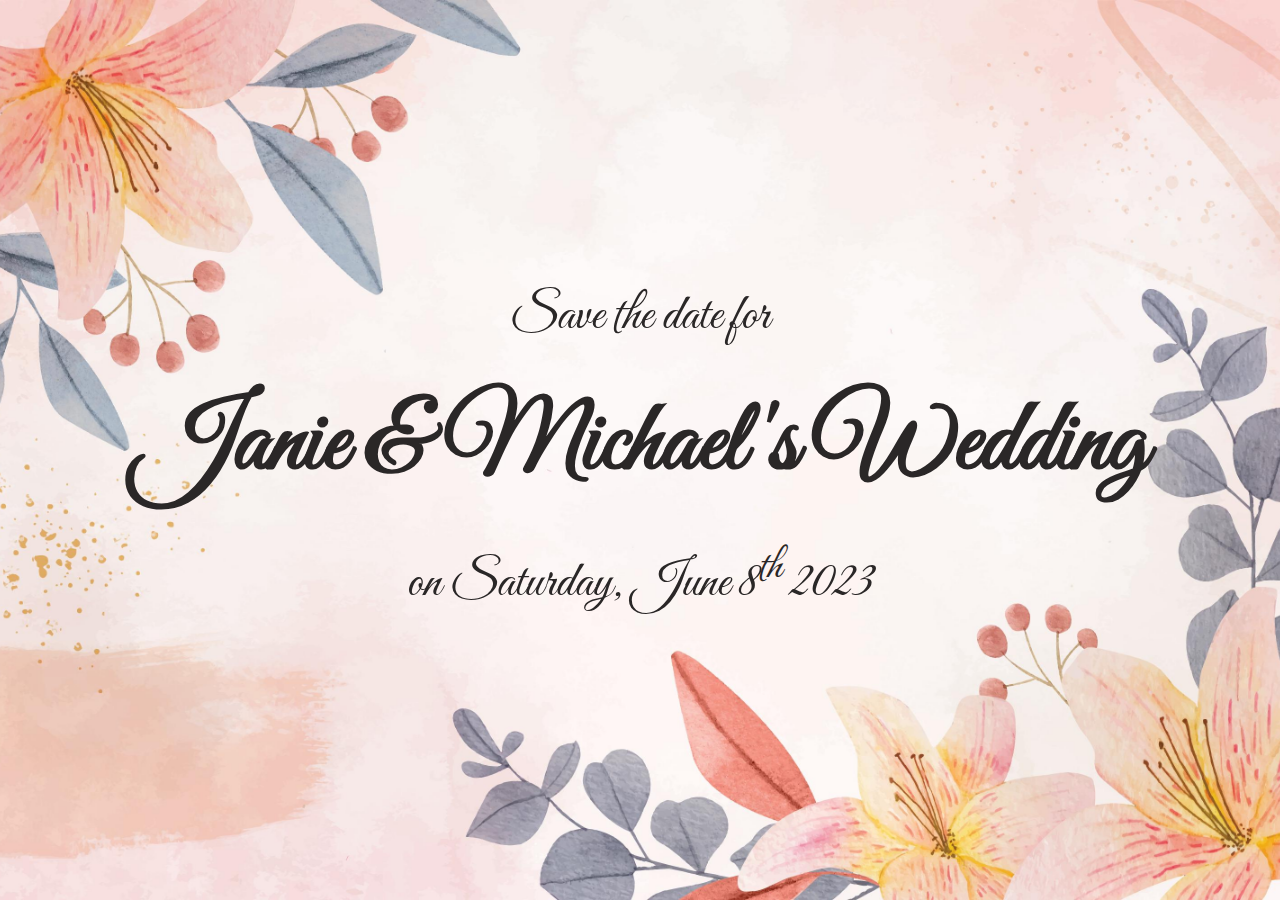
==== index.html @ fe271b3e "mobile" ====
<html>
  <head>
    <title>Janie &amp; Michael's Wedding</title>
    <meta property="og:title" content="Janie &amp; Michael's Wedding" />
    <meta property="og:image" content="https://janieandmichaels.wedding/bg.jpg" />
    <meta property="og:description"
      content="Save the date for our wedding on Saturday, June 8th 2023" />
    <link rel="stylesheet" href="https://fonts.googleapis.com/css?family=Great+Vibes">
    <style>
      body {
        background: url("bg.jpg") no-repeat center center fixed;
        background-size: cover;
        font-size: 3.2rem;
        margin: 0;
      }
      .center {
        height: 100vh;
        display: flex;
        justify-content: center;
        align-items:  center;
        flex-direction: column;
      }
      p, h1 {
        font-family: "Great Vibes";
        color: #2a2727;
        margin: 1rem;
        text-align: center;
      }
    </style>
  </head>
  <body>
    <div class="center">
      <p>Save the date for</p>
      <h1>Janie &amp; Michael's Wedding</h1>
      <p>on Saturday, June 8<sup>th</sup> 2023</p>
    </div>
  </body>
</html>
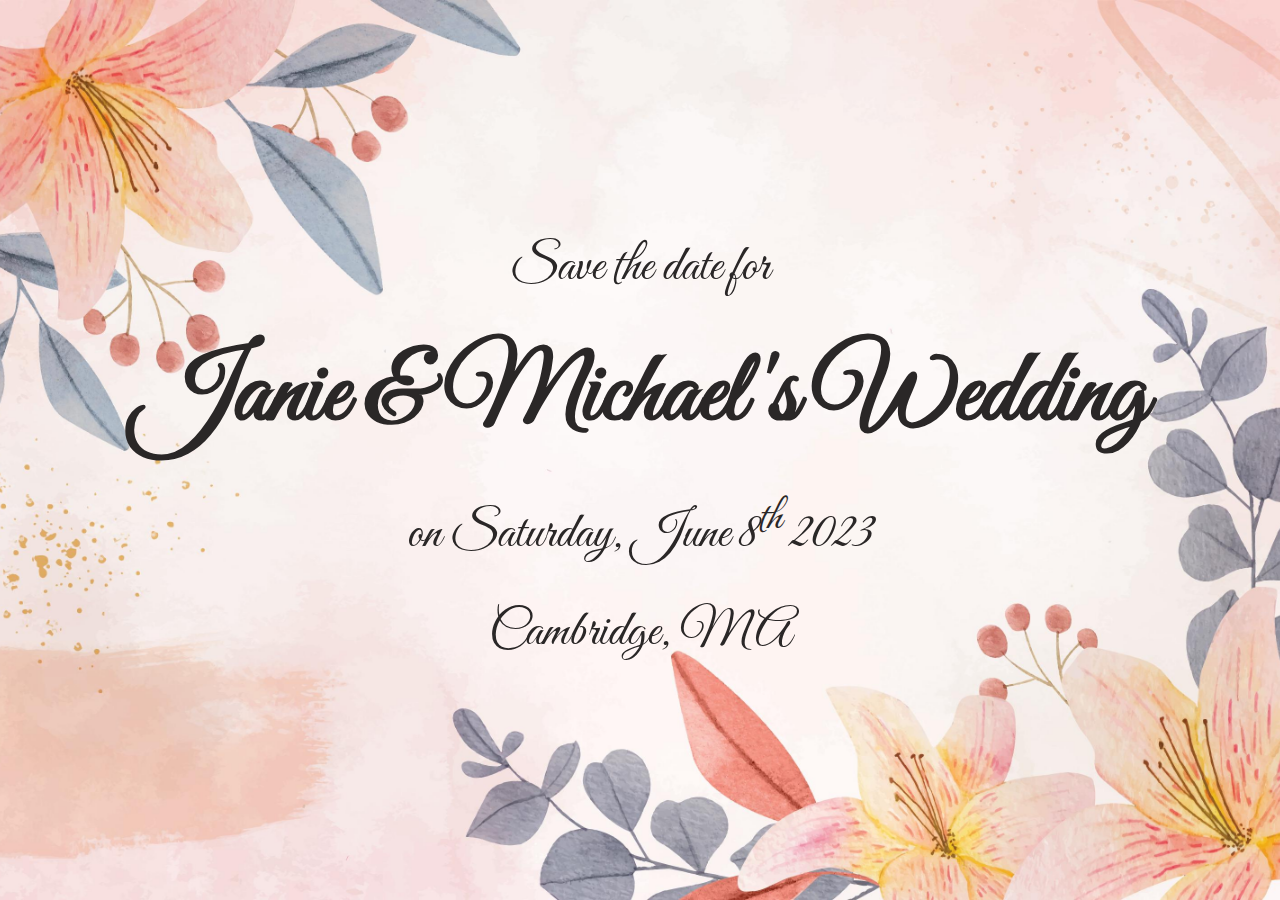
==== commit 99c98b26: "place" ====
--- a/index.html
+++ b/index.html
@@ -33,6 +33,7 @@
       <p>Save the date for</p>
       <h1>Janie &amp; Michael's Wedding</h1>
       <p>on Saturday, June 8<sup>th</sup> 2023</p>
+      <p>Cambridge, MA</p>
     </div>
   </body>
 </html>
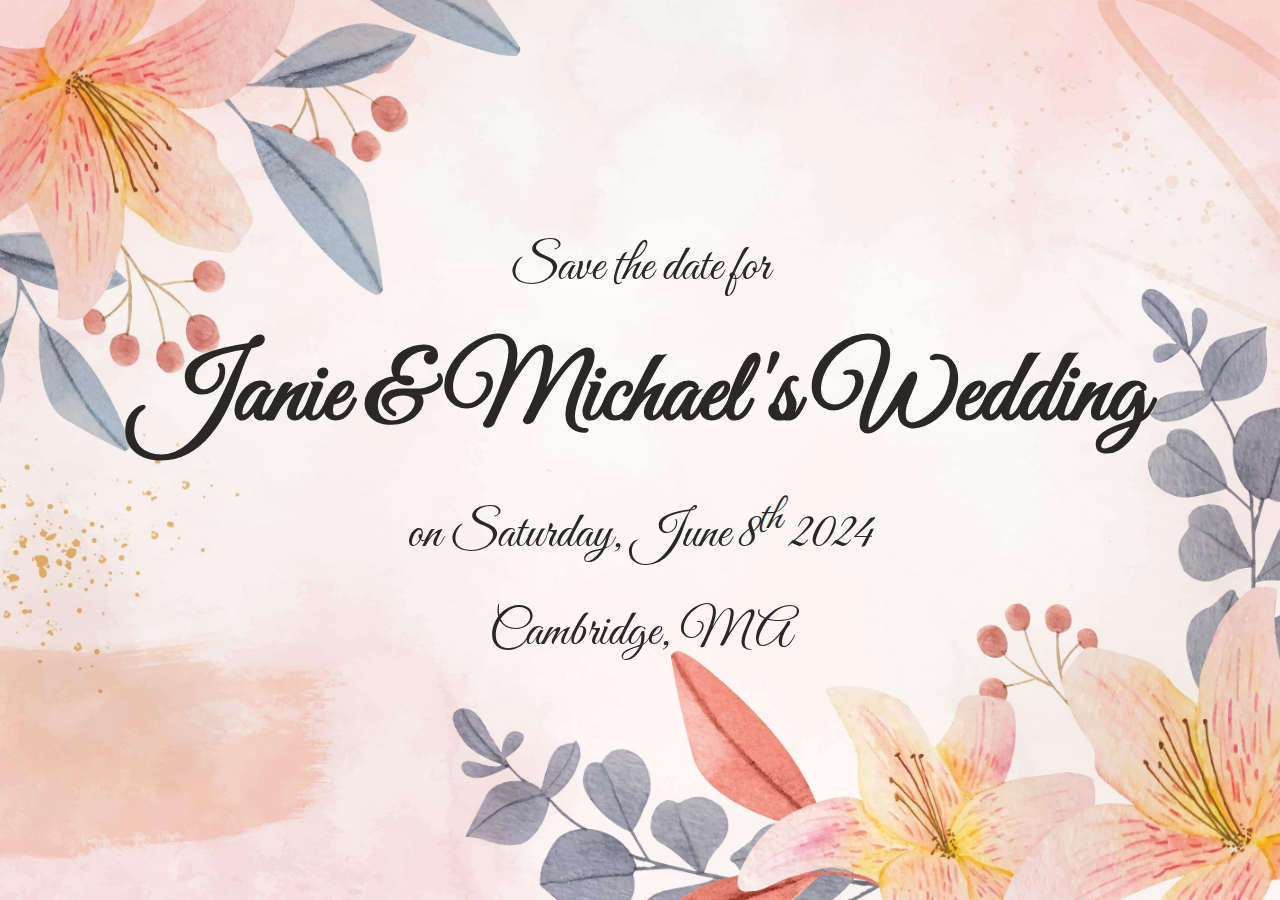
==== commit 9f0bf043: "2024" ====
--- a/index.html
+++ b/index.html
@@ -4,7 +4,7 @@
     <meta property="og:title" content="Janie &amp; Michael's Wedding" />
     <meta property="og:image" content="https://janieandmichaels.wedding/bg.jpg" />
     <meta property="og:description"
-      content="Save the date for our wedding on Saturday, June 8th 2023" />
+      content="Save the date for our wedding on Saturday, June 8th 2024" />
     <link rel="stylesheet" href="https://fonts.googleapis.com/css?family=Great+Vibes">
     <style>
       body {
@@ -32,7 +32,7 @@
     <div class="center">
       <p>Save the date for</p>
       <h1>Janie &amp; Michael's Wedding</h1>
-      <p>on Saturday, June 8<sup>th</sup> 2023</p>
+      <p>on Saturday, June 8<sup>th</sup> 2024</p>
       <p>Cambridge, MA</p>
     </div>
   </body>
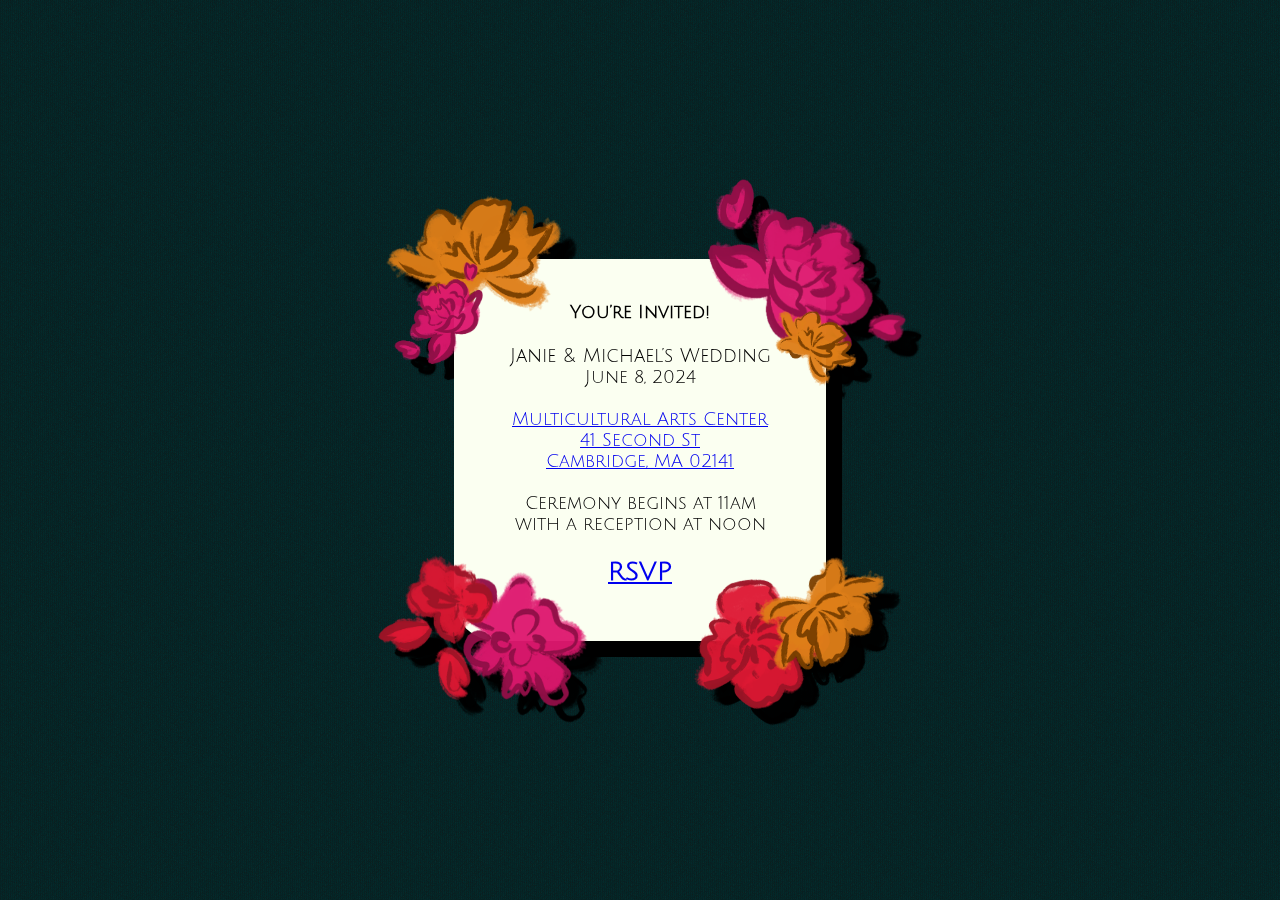
==== commit 3cf98200: "invite v2" ====
--- a/index.html
+++ b/index.html
@@ -1,39 +1,44 @@
-<html>
-  <head>
-    <title>Janie &amp; Michael's Wedding</title>
-    <meta property="og:title" content="Janie &amp; Michael's Wedding" />
-    <meta property="og:image" content="https://janieandmichaels.wedding/bg.jpg" />
-    <meta property="og:description"
-      content="Save the date for our wedding on Saturday, June 8th 2024" />
-    <link rel="stylesheet" href="https://fonts.googleapis.com/css?family=Great+Vibes">
-    <style>
-      body {
-        background: url("bg.jpg") no-repeat center center fixed;
-        background-size: cover;
-        font-size: 3.2rem;
-        margin: 0;
-      }
-      .center {
-        height: 100vh;
-        display: flex;
-        justify-content: center;
-        align-items:  center;
-        flex-direction: column;
-      }
-      p, h1 {
-        font-family: "Great Vibes";
-        color: #2a2727;
-        margin: 1rem;
-        text-align: center;
-      }
-    </style>
-  </head>
-  <body>
-    <div class="center">
-      <p>Save the date for</p>
-      <h1>Janie &amp; Michael's Wedding</h1>
-      <p>on Saturday, June 8<sup>th</sup> 2024</p>
-      <p>Cambridge, MA</p>
+<!DOCTYPE html>
+<html lang="en">
+<head>
+    <meta charset="UTF-8">
+    <meta name="viewport" content="width=device-width, initial-scale=1.0">
+    <meta property="og:title" content="RSVP for Janie & Michael's Wedding" />
+    <meta property="og:image" content="https://janieandmichaels.wedding/thumbnail.png" />
+    <meta property="og:description" content="Fill out the RSVP info for food and hotels." />
+    <link rel="stylesheet" href="/css/main.css">
+    <link rel="preconnect" href="https://fonts.googleapis.com">
+    <link rel="preconnect" href="https://fonts.gstatic.com" crossorigin>
+    <link href="https://fonts.googleapis.com/css2?family=Fenix&family=Julius+Sans+One&family=Oleo+Script:wght@400;700&display=swap" rel="stylesheet">
+    <title>Janie & Michael's Wedding • RSVP</title>
+</head>
+<body>
+    <div class="card">
+        <p><b>You’re Invited!</b></p>
+        <br>
+        <p style="font-size: 1.2rem;">Janie & Michael’s Wedding</p>
+        <p>June 8, 2024</p>
+        <br>
+        <a href="https://maps.app.goo.gl/4cwnfmTTtKqXv7mX7" target="_blank">
+            <p>Multicultural Arts Center</p>
+            <p>41 Second St</p>
+            <p>Cambridge, MA 02141</p>
+        </a>
+        <br>
+        <p>Ceremony begins at 11am</p>
+        <p>with a reception at noon</p>
+        <br>
+        <a href="#"><h2>RSVP</h2></a>
+
+        <img srcset="/imgs/flowers-b.png 100w" sizes="38px" class="flowers flowers-bl" alt="">
+
+        <img srcset="/imgs/flowers-a.png 100w" sizes="38px" class="flowers flowers-br" alt="">
+
+        <img srcset="/imgs/flowers-d.png 100w" sizes="35px" class="flowers flowers-tly" alt="">
+        <img srcset="/imgs/flowers-c.png 100w" sizes="18px" class="flowers flowers-tlr" alt="">
+
+        <img srcset="/imgs/flowers-d.png 100w" sizes="18px" class="flowers flowers-try" alt="">
+        <img srcset="/imgs/flowers-c.png 100w" sizes="35px" class="flowers flowers-trr" alt="">
     </div>
-  </body>
+</body>
 </html>
--- a/css/main.css
+++ b/css/main.css
@@ -0,0 +1,67 @@
+body {
+    margin: 0;
+    display: flex;
+    justify-content: center;
+    align-items: center;
+    width: 100vw;
+    height: 100vh;
+    background-color: #042a2b;
+    background-image: url("/imgs/classy-fabric.png");
+}
+
+p, h2, h1 {
+    margin: 2px;
+}
+
+.card {
+    width: calc(330px - 42px);
+    height: calc(340px - 42px);
+    background-color: #fbfff1;
+    border-radius: 42px;
+    padding: 42px;
+    text-align: center;
+    position: relative;
+    filter: drop-shadow(16px 16px);
+    z-index: initial;
+    font-size: 1.1rem;
+    font-family: "Julius Sans One", sans-serif;
+}
+
+.flowers {
+    position: absolute;
+}
+
+.flowers-bl {
+    left: -76px;
+    bottom: -66px;
+}
+
+.flowers-br {
+    right: -66px;
+    bottom: -63px;
+    transform: rotate(-9deg);
+}
+
+.flowers-tly {
+    top: -66px;
+    left: -66px;
+    transform: rotate(10deg);
+}
+
+.flowers-tlr {
+    top: 10px;
+    left: -66px;
+    transform: rotate(-90deg);
+}
+
+.flowers-try {
+    top: 50px;
+    right: -30px;
+    transform: rotate(54deg);
+}
+
+.flowers-trr {
+    top: -80px;
+    right: -80px;
+    z-index: -10;
+}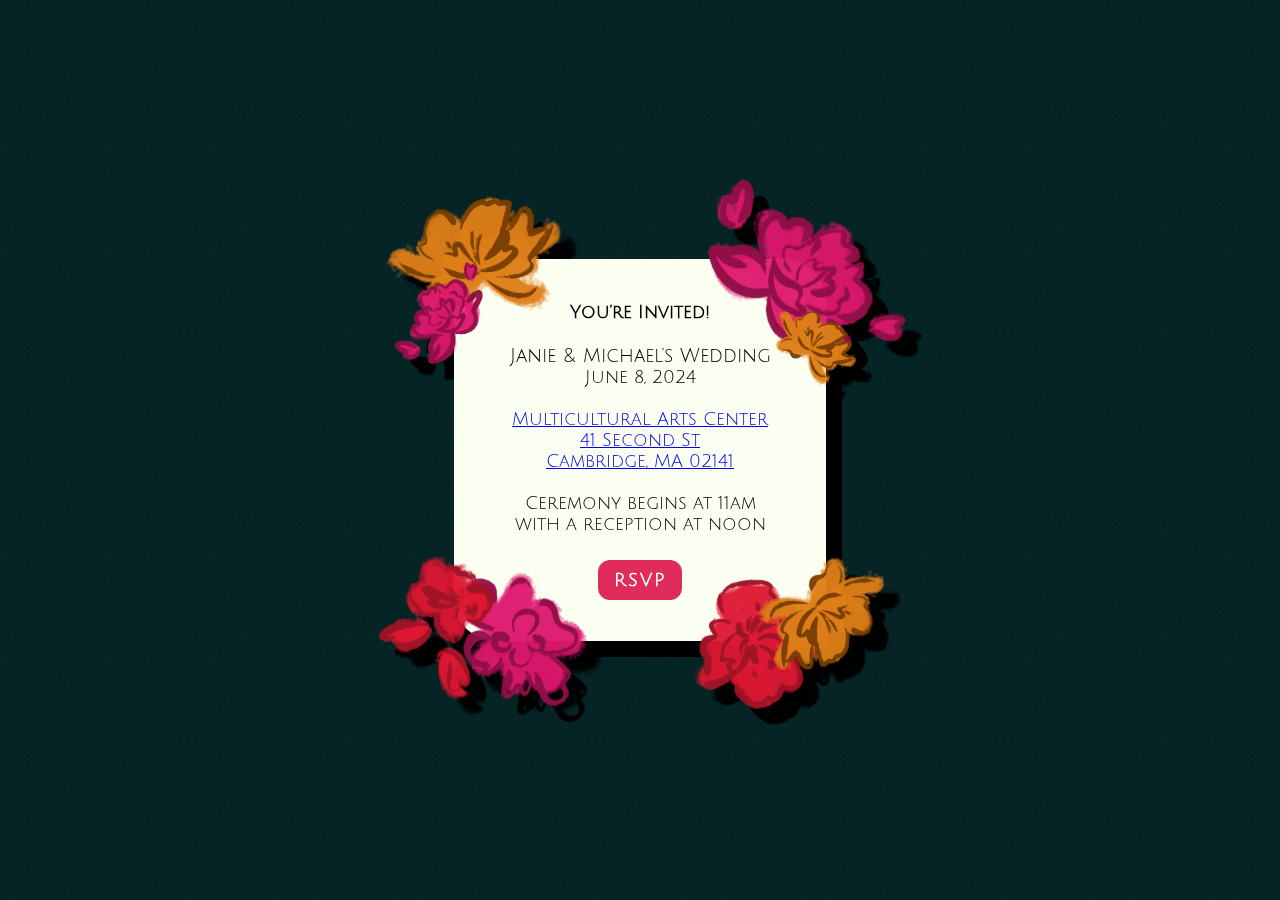
==== commit 0366efac: "rsvp button" ====
--- a/index.html
+++ b/index.html
@@ -13,6 +13,7 @@
     <title>Janie & Michael's Wedding • RSVP</title>
 </head>
 <body>
+<div class="container">
     <div class="card">
         <p><b>You’re Invited!</b></p>
         <br>
@@ -28,7 +29,7 @@
         <p>Ceremony begins at 11am</p>
         <p>with a reception at noon</p>
         <br>
-        <a href="#"><h2>RSVP</h2></a>
+        <a class="button-1" href="https://forms.gle/8jg5WUAeXU41BTQbA" role="button" target="_blank">RSVP</a>
 
         <img srcset="/imgs/flowers-b.png 100w" sizes="38px" class="flowers flowers-bl" alt="">
 
@@ -40,5 +41,6 @@
         <img srcset="/imgs/flowers-d.png 100w" sizes="18px" class="flowers flowers-try" alt="">
         <img srcset="/imgs/flowers-c.png 100w" sizes="35px" class="flowers flowers-trr" alt="">
     </div>
+</div>
 </body>
 </html>
--- a/css/main.css
+++ b/css/main.css
@@ -1,5 +1,8 @@
 body {
     margin: 0;
+}
+
+.container {
     display: flex;
     justify-content: center;
     align-items: center;
@@ -7,6 +10,7 @@
     height: 100vh;
     background-color: #042a2b;
     background-image: url("/imgs/classy-fabric.png");
+    overflow-x: hidden;
 }
 
 p, h2, h1 {
@@ -64,4 +68,38 @@
     top: -80px;
     right: -80px;
     z-index: -10;
+}
+
+.button-1 {
+  background-color: #e02c5a;
+  border-radius: 12px;
+  border-style: none;
+  box-sizing: border-box;
+  color: #FFFFFF;
+  cursor: pointer;
+  display: inline-block;
+  font-size: 18px;
+  font-weight: 500;
+  height: 40px;
+  line-height: 20px;
+  list-style: none;
+  margin: 0;
+  margin-top: 5px;
+  outline: none;
+  padding: 10px 16px;
+  position: relative;
+  text-align: center;
+  text-decoration: none;
+  transition: color 100ms;
+  vertical-align: baseline;
+  user-select: none;
+  -webkit-user-select: none;
+  touch-action: manipulation;
+  letter-spacing: 2px;
+  font-weight: bolder;
+}
+
+.button-1:hover,
+.button-1:focus {
+    opacity: 0.75;
 }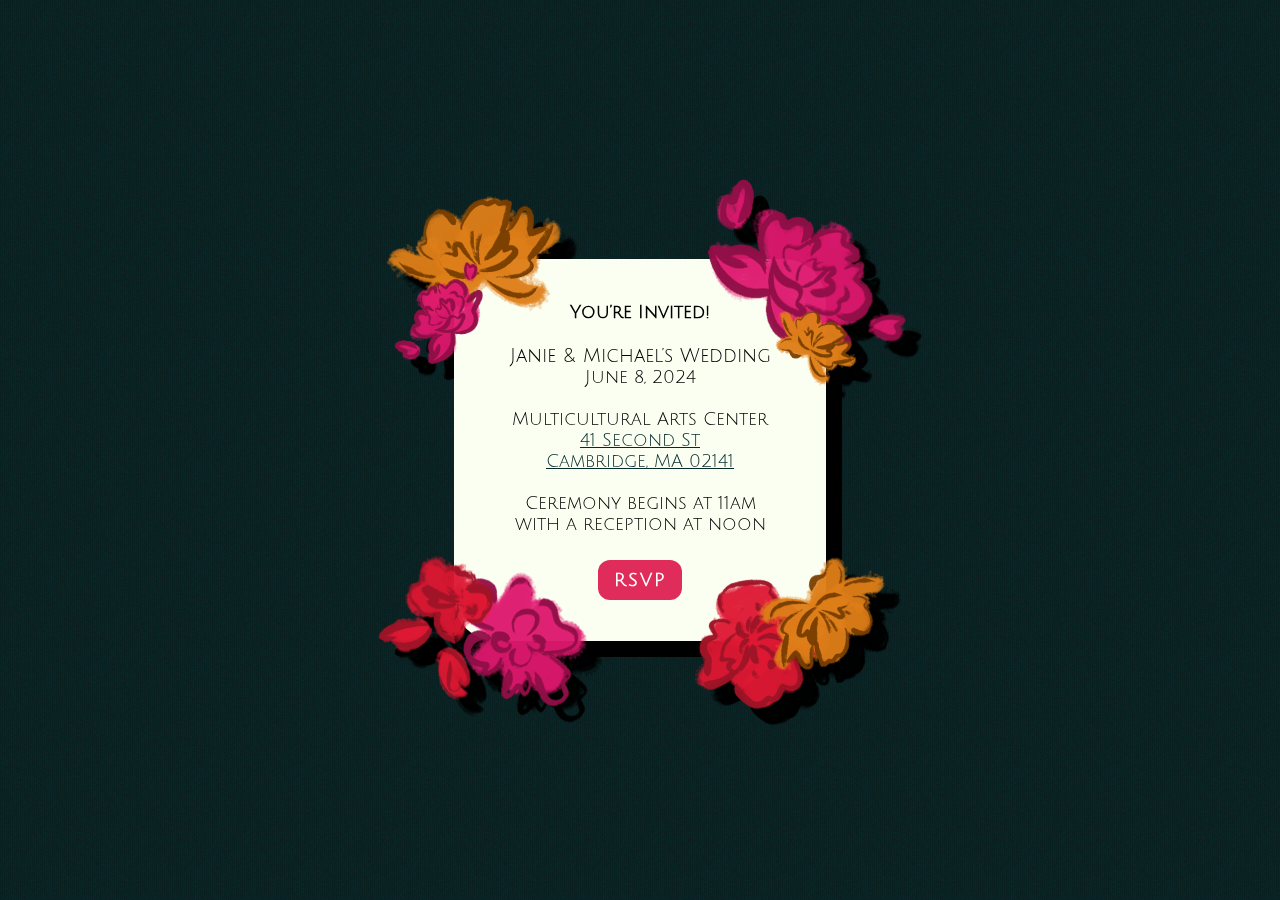
==== commit a0f4801b: "matching link colors" ====
--- a/index.html
+++ b/index.html
@@ -20,8 +20,8 @@
         <p style="font-size: 1.2rem;">Janie & Michael’s Wedding</p>
         <p>June 8, 2024</p>
         <br>
+        <p>Multicultural Arts Center</p>
         <a href="https://maps.app.goo.gl/4cwnfmTTtKqXv7mX7" target="_blank">
-            <p>Multicultural Arts Center</p>
             <p>41 Second St</p>
             <p>Cambridge, MA 02141</p>
         </a>
--- a/css/main.css
+++ b/css/main.css
@@ -11,6 +11,10 @@
     background-color: #042a2b;
     background-image: url("/imgs/classy-fabric.png");
     overflow-x: hidden;
+}
+
+a {
+    color: #042a2b;
 }
 
 p, h2, h1 {
